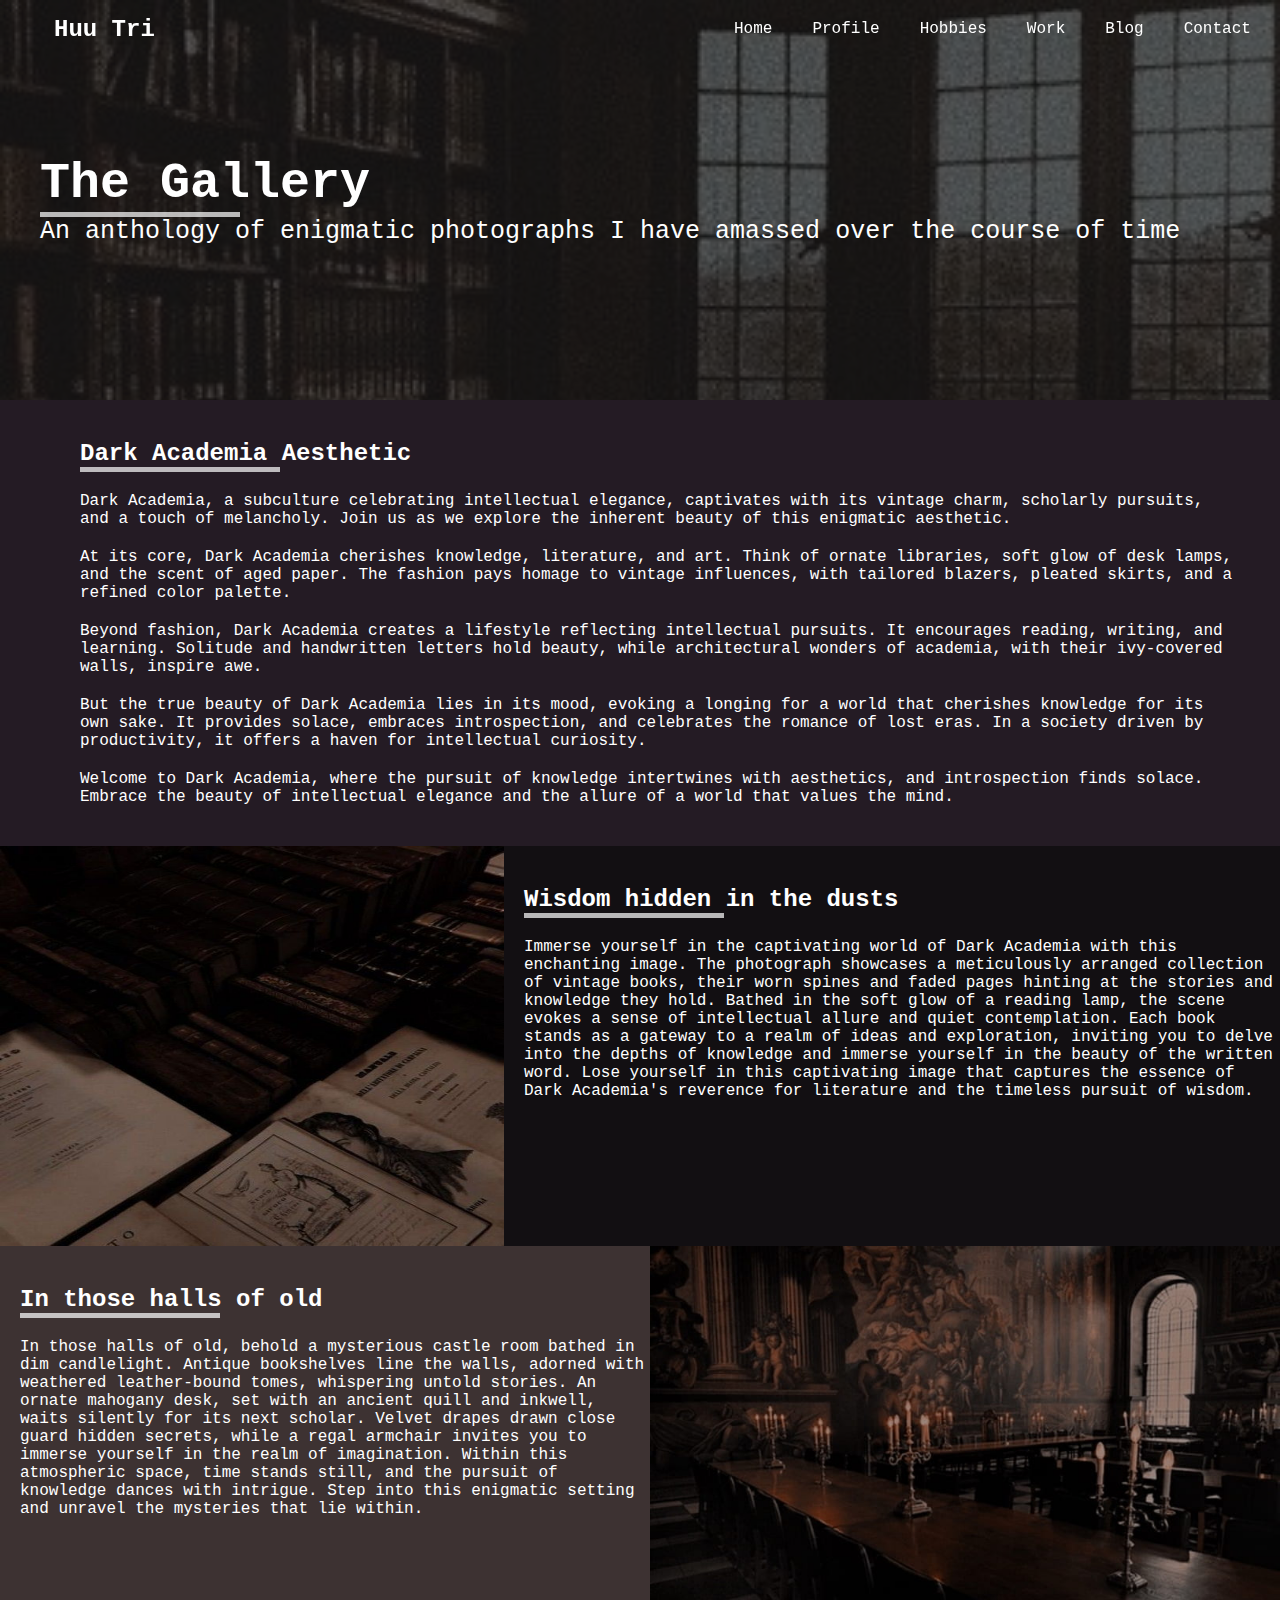
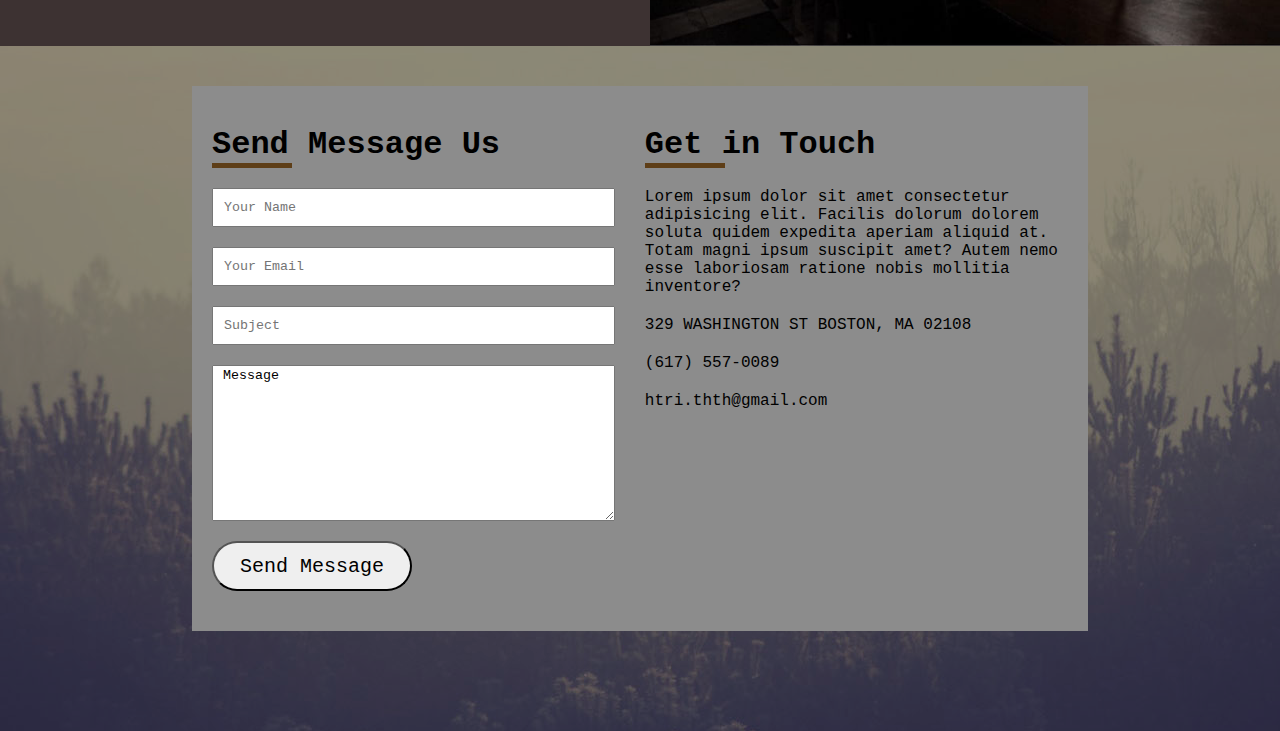
==== blog2.html @ 438009f9 "Added blog 2" ====
<!DOCTYPE html>
<html lang="en">
<head>
    <meta charset="UTF-8">
    <meta name="viewport" content="width=device-width, initial-scale=1.0">
    <title>Blog Gallery</title>
    <link rel="stylesheet" href="DevFolio.css">
    <link rel="stylesheet" href="responsive.css">
    <link rel="stylesheet" href="gallery.css">
</head>
<body>
    <div class="gallery-container">
        <div class="header">
            <div class="header-devfolio">
                <h2>Huu Tri</h2>
            </div>
            <ul class="header-options-choices">
                <li><a href="index.html#home">Home</a></li>
                <li><a href="index.html#profile">Profile</a></li>
                <li><a href="index.html#hobbies">Hobbies</a></li>
                <li><a href="index.html#portfolio">Work</a></li>
                <li><a href="index.html#blog">Blog</a></li>
                <li><a href="index.html#contact">Contact</a></li>
            </ul>
        </div>
        <div class="gallery-intro">
            <div class="gallery-overlay">
            </div>
            <div class="gallery-text">
                <h1>The Gallery</h1>
                <div class="gallery-bar"></div>
                <p>An anthology of enigmatic photographs I have amassed over the course of time</p>
            </div>
        </div>
        <div class="gallery-section1">
            <div class="gallery-section1-text">
                <h2>Dark Academia Aesthetic</h2>
                <div class="gallery-bar2"></div>
                <p>Dark Academia, a subculture celebrating intellectual elegance, captivates with its vintage charm, scholarly pursuits, and a touch of melancholy. Join us as we explore the inherent beauty of this enigmatic aesthetic.</p>
                <p>At its core, Dark Academia cherishes knowledge, literature, and art. Think of ornate libraries, soft glow of desk lamps, and the scent of aged paper. The fashion pays homage to vintage influences, with tailored blazers, pleated skirts, and a refined color palette.</p>
                <p>Beyond fashion, Dark Academia creates a lifestyle reflecting intellectual pursuits. It encourages reading, writing, and learning. Solitude and handwritten letters hold beauty, while architectural wonders of academia, with their ivy-covered walls, inspire awe.</p>
                <p>But the true beauty of Dark Academia lies in its mood, evoking a longing for a world that cherishes knowledge for its own sake. It provides solace, embraces introspection, and celebrates the romance of lost eras. In a society driven by productivity, it offers a haven for intellectual curiosity.</p>
                <p>Welcome to Dark Academia, where the pursuit of knowledge intertwines with aesthetics, and introspection finds solace. Embrace the beauty of intellectual elegance and the allure of a world that values the mind.</p>
            </div>
        </div>
        <div class="gallery-section2">
            <img src="./img/section2.jpg" alt="">
            <div class="gallery-section2-right">
                <h2>Wisdom hidden in the dusts</h2>
                <div class="gallery-bar"></div>
                <p>Immerse yourself in the captivating world of Dark Academia with this enchanting image. The photograph showcases a meticulously arranged collection of vintage books, their worn spines and faded pages hinting at the stories and knowledge they hold. Bathed in the soft glow of a reading lamp, the scene evokes a sense of intellectual allure and quiet contemplation. Each book stands as a gateway to a realm of ideas and exploration, inviting you to delve into the depths of knowledge and immerse yourself in the beauty of the written word. Lose yourself in this captivating image that captures the essence of Dark Academia's reverence for literature and the timeless pursuit of wisdom.</p>
            </div>
        </div>
        <div class="gallery-section3">
            <div class="gallery-section3-left">
                <h2>In those halls of old</h2>
                <div class="gallery-bar"></div>
                <p>In those halls of old, behold a mysterious castle room bathed in dim candlelight. Antique bookshelves line the walls, adorned with weathered leather-bound tomes, whispering untold stories. An ornate mahogany desk, set with an ancient quill and inkwell, waits silently for its next scholar. Velvet drapes drawn close guard hidden secrets, while a regal armchair invites you to immerse yourself in the realm of imagination. Within this atmospheric space, time stands still, and the pursuit of knowledge dances with intrigue. Step into this enigmatic setting and unravel the mysteries that lie within.</p>
            </div>
            <img src="./img/section3.jpg" alt="">
        </div>
        <div class="contact">
            <div class="contact-overlay">
            </div>
            <div class="contact-content">
                <div class="contact-left">
                    <h1>Send Message Us</h1>
                    <div class="contact-bar"></div>
                    <input type="text" placeholder="Your Name">
                    <input type="text" placeholder="Your Email">
                    <input type="text" placeholder="Subject">
                    <textarea name="" id="" cols="30" rows="10">Message</textarea>
                    <button>Send Message</button>
                </div>
                <div class="contact-right">
                    <h1>Get in Touch</h1>
                    <div class="contact-bar"></div>
                    <p>Lorem ipsum dolor sit amet consectetur adipisicing elit. Facilis dolorum dolorem soluta quidem expedita aperiam aliquid at. Totam magni ipsum suscipit amet? Autem nemo esse laboriosam ratione nobis mollitia inventore?</p>
                    <ul>
                        <li><i class="fas fa-location-arrow"></i> 329 WASHINGTON ST BOSTON, MA 02108</li>
                        <li><i class="fas fa-phone"></i> (617) 557-0089</li>
                        <li><i class="fas fa-envelope"></i> htri.thth@gmail.com</li>
                    </ul>
                </div>
            </div>
        </div>
    </div>
</body>
</html>
---- DevFolio.css ----
*{
    margin: 0;
    list-style: none;
    font-family: 'Courier New', Courier, monospace;
}

a{
    /* position: absolute; */
    text-decoration: none;
    color: #FFFFFF;
    /* left: 0; */
    /* right: 0; */
    /* top: 0;
    bottom: 0; */
    display: flex;
    /* text-align: center; */
    align-items: center;
    display: inline-block;
}

.header-options-choices a:hover{
    color: #b8884e;
    background-color: white;
}

.website-container{
    background-color: #b8884e;
}

/* Header */
.header{
    display: flex;
    flex-direction: row;
    width: 100%;
    justify-content: space-around;
    align-items: center;
    margin: 0 auto;
    background-color: #b8884e;
    color: #FFFFFF;
    position: fixed;
    left: 0;
    right: 0;
    top: 0;
    z-index: 11;
}

.header-devfolio{
    width: 40%;

}

.header-options-choices{
    display: flex;
    justify-content: space-evenly;
    align-items: center;
    width: 40%;
    /* padding: 20px 0 20px 0; */
}

.header-options-choices a{
    height: 58.4px;
    line-height: 58.4px;
    padding: 0 20px;
}

.header-options-choices li{
    list-style: none;
}

/* Intro */

.intro-container{
    /* position: relative; */
    position: absolute;
    background-color: #b8884e;
    opacity: 50%;
    left: 0;
    right: 0;
    top: 0;
    bottom: 0;
}

.intro{
    position: relative;
    color: white;
    background-image: url(https://wallpapers.com/images/hd/dark-academia-harry-potter-1979apfla13d2edk.jpg);
    width: 100%;
    z-index: 1;
    height: 600px;
    display: flex;
    align-items: center;
    justify-content: center;
    background-attachment: fixed;
}

.intro-text{
    text-align: center;
    z-index: 1;
}

.intro-title{
    font-size: 50px;
}

.intro-subtitle{
    font-size: 40px;
}

/* Profile */
.profile{
    margin-top: 40px;
    margin-left: auto;
    margin-right: auto;
    color: black;
    border: 1px solid #d6b575;
    width: 75%;
    display: flex;
    padding-top: 20px;
    background-color: #d6b575;
}

.profile-bar{
    height: 5px;
    width: 156px;
    background-color: #171819;
}

.profile-image{
    width: 100px;
    height: 125px;
}

.profile-left{
    width: 50%;
    margin: 20px;
}

.profile-left li{
    list-style-type: none;
}

.profile-left-top{
    display: flex;
    margin-bottom: 20px;
    font-size: 16px;
}

.profile-left-top-content{
    margin-left: 20px;
    display: flex;
    flex-direction: column;
    justify-content: space-between;
}

.profile-right{
    width: 50%;
    margin: 20px;
    font-size: 18px;
}

.profile-right p{
    margin: 15px 0;
}

/* Services */
.hobbies{
    padding-top: 30px;
    text-align: center;
}

.hobby-line{
    width: 60px;
    height: 5px;
    background-color: #171819;
    margin: 5px auto 20px auto;
}

.hobbies-top{
    display: flex;
    margin-top: 20px;
    justify-content: space-around;
    margin: 0 100px;
}

.hobby-container{
    border: 1px solid #986931;
    border-radius: 15px;
    width: 30%;
    background-color: #d6b575;
}

.hobby-all{
    margin: 60px 10px;
}

.hobby{
    border: 10px solid #F9E0BB;
    border-radius: 50%;
    width: 100px;
    height: 100px;
    line-height: 100px;
    font-size: 60px;
    margin: 0 auto;
    color: #884A39;
    transition: all 0.5s ease;
}

.hobby:hover{
    background-color: #FFC26F;
    border-color: #cfad69;
    color: white;
}

.hobbies-bottom{
    display: flex;
    margin-top: 20px;
    justify-content: space-around;
    margin: 20px 100px;
}

.hobby-content{
    color: #884A39;
}

/* Statistics */
.statistics{
    position: relative;
    background-image: url("https://wallpaperaccess.com/full/5652415.png");
    padding: 80px 0;
    display: flex;
    justify-content: space-around;
    background-blend-mode: multiply;
}

.statistics-overlay{
    position: absolute;
    background-color: #d6b575;
    left: 0;
    right: 0;
    bottom: 0;
    top: 0;
    opacity: 50%;
}

.statistics-container{
    text-align: center;
    z-index: 1;
}

.statistics-content{
    color: white;
    font-size: 25px;
    text-align: center;
}

.statistics-circle{
    border: 6px solid white;
    border-radius: 50%;
    width: 60px;
    height: 60px;
    line-height: 60px;
    font-size: 40px;
    margin: 0 auto;
    color: white;
}

/* Work */
.work-title{
    margin: 40px auto;
    text-align: center;
}

.work-bar{
    width: 65px;
    height: 5px;
    background-color: #171819;
    margin: -30px auto 50px auto;
}

.work-rows{
    display: flex;
    flex-wrap: nowrap;
    margin: 20px 40px;
    justify-content: space-around;
}

.work-image{
    width: 100%;
    /* object-fit: cover; */
    height: 300px;
}

.work-card{
    width: 25%;
    background-color: white;
    padding-bottom: 15px;
}

.work-wrapper{
    margin: 0 0 0 10px;
}

/* Feedback */
.feedback{
    background-image: url(img/overlay-bg.jpg);
    background-repeat: no-repeat;
    background-position: center;
    height: 380px;
    position: relative;
    display: flex;
    align-items: center;
    justify-content: center;
    padding: 20px;
    margin-top: 20px;
}

.feedback-overlay{
    position: absolute;
    background-color: #d6b575;
    top: 0;
    left: 0;
    right: 0;
    bottom: 0;
    opacity: 45%;
    /* display: flex;
    justify-content: center; */
}

.feedback-content{
    text-align: center;
    z-index: 1;
    margin: 0 auto;
    width: 80%;
    color: black;
}

.feedback-content img{
    height: 150px;
    width: 165px;
    border-radius: 100px;
}

.feedback-content h2{
    font-weight: 500;
    margin: 15px 0;
}

.feedback-content p{
    font-size: 18px;
    font-weight: 400;
}

.feedback-icon{
    text-align: center;
    font-size: 32px;
    border: 6px solid white;
    border-radius: 50%;
    width: 52px;
    height: 52px;
    line-height: 50px;
    background-color: white;
    margin: 10px auto;
}

/* Blog */
.blog-header{
    margin-top: 40px;
    text-align: center;
}

.blog-bar{
    height: 5px;
    width: 60px;
    background-color: #171819;
    margin: 5px auto 30px auto;
}

.blog-content{
    display: flex;
    margin: 0 40px;
    justify-content: space-evenly;
}

.blog-card{
    background-color: #FFF;
    border: 0px solid #FFF;
    width: 26%;
}

.card-image img{
    width: 100%;
}

.card-body{
    padding: 15px 8px;
}

/* Contact */
.contact{
    margin-top: 40px;
    position: relative;
    background-image: url(img/overlay-bg.jpg);
    background-repeat: no-repeat;
    background-position: center;
    padding: 100px 0;
}

.contact-overlay{
    position: absolute;
    background-color: #d6b575;
    top: 0;
    left: 0;
    right: 0;
    bottom: 0;
    opacity: 45%;
}

.contact-content{
    padding: 40px 0;
    background-color: white;
    margin: 0 auto;
    width: 70%;
    display: flex;
    /* height: 50%; */
}

.contact-left{
    width: 50%;
    display: flex;
    flex-direction: column;
    margin-left: 20px;
    z-index: 1;
}

.contact-left input{
    margin-top: 20px;
}

.contact-left textarea{
    margin-top: 20px;
}

.contact-left button{
    margin-top: 20px;
    /* width: 107px; */
    font-size: 20px;
    width: 200px;
    height: 50px;
    border-radius: 32px;
}

.contact-right{
    width: 55%;
    margin-left: 30px;
    z-index: 1;
}

.contact-right p{
    margin-top: 20px;
}

.contact-right ul{
    margin-top: 20px;
    padding: 0;
}

.contact-right li{
    margin-top: 20px;
}

.contact-bar{
    height: 5px;
    width: 80px;
    background-color: #5e3e17;
}

.contact-left input{
    padding: 10px;
}

.contact-left textarea{
    padding-left: 10px;
}

/* Blog */
.blog-container{
    background-color: #FFC26F;
}

.blog-intro{
    background-image: url(./img/landscape.jpg);
    position: relative;
    width: 100%;
    z-index: 1;
    height: 250px;
    background-attachment: fixed;
    display: flex;
    align-items: center;
    justify-content: center;
}

.blog-overlay{
    background-color: #986931;
    position: absolute;
    top: 0;
    bottom: 0;
    left: 0;
    right: 0;
    opacity: 70%;
}

.blog-text{
    font-size: 25px;
    color: white;
    z-index: 1;
}

.blog-main{
    margin: 50px auto 0 auto;
    display: flex;
    justify-content: center;
}

.travel-content{
    padding: 30px 30px 30px 30px;
    margin-left: 20px;
    background-color: #d6b575;
}

.travel-content h2{
    margin-bottom: 20px;
}

.travel-content p{
    margin-top: 20px;
}

.travel-content img{
    width: 100%;
}

.blog-left{
    width: 60%;
}

.blog-right{
    width: 30%;
    margin-left: 20px;
}

.blog-section{
    background-color: #d6b575;
    margin-bottom: 40px;
    padding: 20px;
}

.blog-contact{
    margin-top: 40px;
    background-color: #d6b575;
    display: flex;
    flex-direction: column;
    margin-left: 20px;
    padding: 40px 40px 20px 40px;
}

.blog-contact input{
    margin-top: 20px;
    padding: 10px;
}

.blog-contact textarea{
    margin-top: 20px;
}

.blog-contact button{
    margin-top: 20px;
    /* width: 107px; */
    font-size: 20px;
    width: 200px;
    height: 50px;
    border-radius: 32px;
}

/* Gallery */
.gallery-container{

}

.gallery-intro{
    background-image: url(./img/firstimage.jpg);
    background-repeat: no-repeat;
    background-size: cover;
    position: relative;
    width: 100%;
    z-index: 1;
    height: 400px;
    background-attachment: fixed;
    display: flex;
    align-items: center;
    justify-content: flex-start;
}

.gallery-overlay{
    background-color: #171819;
    position: absolute;
    top: 0;
    bottom: 0;
    left: 0;
    right: 0;
    opacity: 70%;
}

.gallery-text{
    margin-left: 40px;
    font-size: 25px;
    color: white;
    z-index: 1;
}

.gallery-bar{
    height: 5px;
    width: 200px;
    background-color: rgba(255, 255, 255, 0.7);
}

.gallery-section1{
    padding: 40px;
    background-color: #241b24;
    color: white;
    display: flex;
    justify-content: flex-start;
}

.gallery-section1-text{
    margin-left: 40px;
}

.gallery-bar2{
    height: 5px;
    width: 200px;
    background-color: rgba(255, 255, 255, 0.7);
}

.gallery-section1-text p{
    font-size: 16px;
    margin-top: 20px;
}

.gallery-section2 img{
    display: inline-block;
    height: 400px;
    width: 40%;
}

.gallery-section2{
    display: flex;
    background-color: #120f12;
}

.gallery-section2-right{
    padding-top: 40px;
    width: 60%;
    color: white;
    font-size: 16px;
    margin-left: 20px;
}

.gallery-section2-right p{
    margin-top: 20px;
}

.gallery-section3 img{
    display: inline-block;
    height: 400px;
    width: 50%;
}

.gallery-section3{
    display: flex;
    background-color: #3d3232;
}

.gallery-section3-left{
    padding-top: 40px;
    width: 50%;
    color: white;
    font-size: 16px;
    margin-left: 20px;
}

.gallery-section3-left p{
    margin-top: 20px;
}
---- responsive.css ----
/* PC */
@media (min-width: 1024px){

}

/* Tablet */
@media (min-width: 740px) and (max-width: 1023px){
    .header{
        flex-direction: column;
    }

    .header-devfolio{
        margin-top: 20px;
        width: 100%;
        text-align: center;
    }

    .header-options-choices{
        width: 100%;
        justify-content: space-around;
    }

    .header-options-choices{
        padding: 0;
    }

    .header-options-choices a{
        height: 58.4px;
        line-height: 58.4px;
    }

    .header-options-choices li{
        width: 75.15px;
    }

    .profile{
        width: 90%;
    }

    .hobbies-top{
        flex-direction: column;
        margin: 0;
    }   

    .hobbies-bottom{
        flex-direction: column;
        margin: 0;
    }

    .hobby-container{
        width: 50%;
        margin: 0 auto 20px auto;
    }

    .work-card{
        width: 50%;
        margin: 0 auto 20px auto;
    }

    .work-rows{
        flex-direction: column;
        margin: 0px;
    }

    .blog-content{
        flex-direction: column;
    }

    .blog-card{
        margin: 0 auto 20px auto;
        width: 50%;
    }

    .statistics{
        flex-wrap: wrap;
    }

    .contact-content{
        flex-direction: column-reverse;
        width: 90%;
    }

    .contact-left{
        width: 90%;
        margin-bottom: 20px;
    }

    .contact-right{
        width: 90%;
        margin-bottom: 20px;
    }

}

/* Big Phone */

@media (max-width: 739px){
    .header{
        flex-direction: column;
    }

    .header-devfolio{
        margin-top: 20px;
        width: 100%;
        text-align: center;
    }

    .header-options-choices{
        width: 100%;
        justify-content: space-around;
    }

    .header-options-choices{
        padding: 0;
    }

    .header-options-choices a{
        height: 58.4px;
        line-height: 58.4px;
    }

    .header-options-choices li{
        width: 75.15px;
    }

    .profile{
        width: 90%;
    }

    .hobbies-top{
        flex-direction: column;
        margin: 0;
    }   

    .hobbies-bottom{
        flex-direction: column;
        margin: 0;
    }

    .hobby-container{
        width: 50%;
        margin: 0 auto 20px auto;
    }

    .work-card{
        width: 50%;
        margin: 0 auto 20px auto;
    }

    .work-rows{
        flex-direction: column;
        margin: 0px;
    }

    .blog-content{
        flex-direction: column;
    }

    .blog-card{
        margin: 0 auto 20px auto;
        width: 50%;
    }

    .statistics{
        flex-wrap: wrap;
    }

    .contact-content{
        flex-direction: column-reverse;
        width: 90%;
    }

    .contact-left{
        width: 90%;
    }

    .contact-right{
        width: 90%;
        margin-bottom: 20px;
    }

}

@media (max-width: 500px){

    .header-options-choices{
        font-size: 12px;
    }

    .header-options-choices li{
        width: auto;
    }

    .header-options-choices a{
        padding: 0;
    }

    .profile{
        flex-direction: column;
    }

    .profile-left{
        width: 90%;
    }

    .profile-right{
        width: 90%;
    }

    .hobby-container{
        width: 90%;
    }

    .work-card{
        width: 90%;
    }

    .blog-card{
        width: 90%;
    }
}
---- gallery.css ----
.header{
    background-color: rgba(184, 136, 78, 0);
}

.header-options-choices a:hover{
    color: #000000;
    background-color: white;
}

.contact{
    margin-top: 0;
    padding-top: 40px;
}

.contact-overlay{
    background-color: #000000;
}
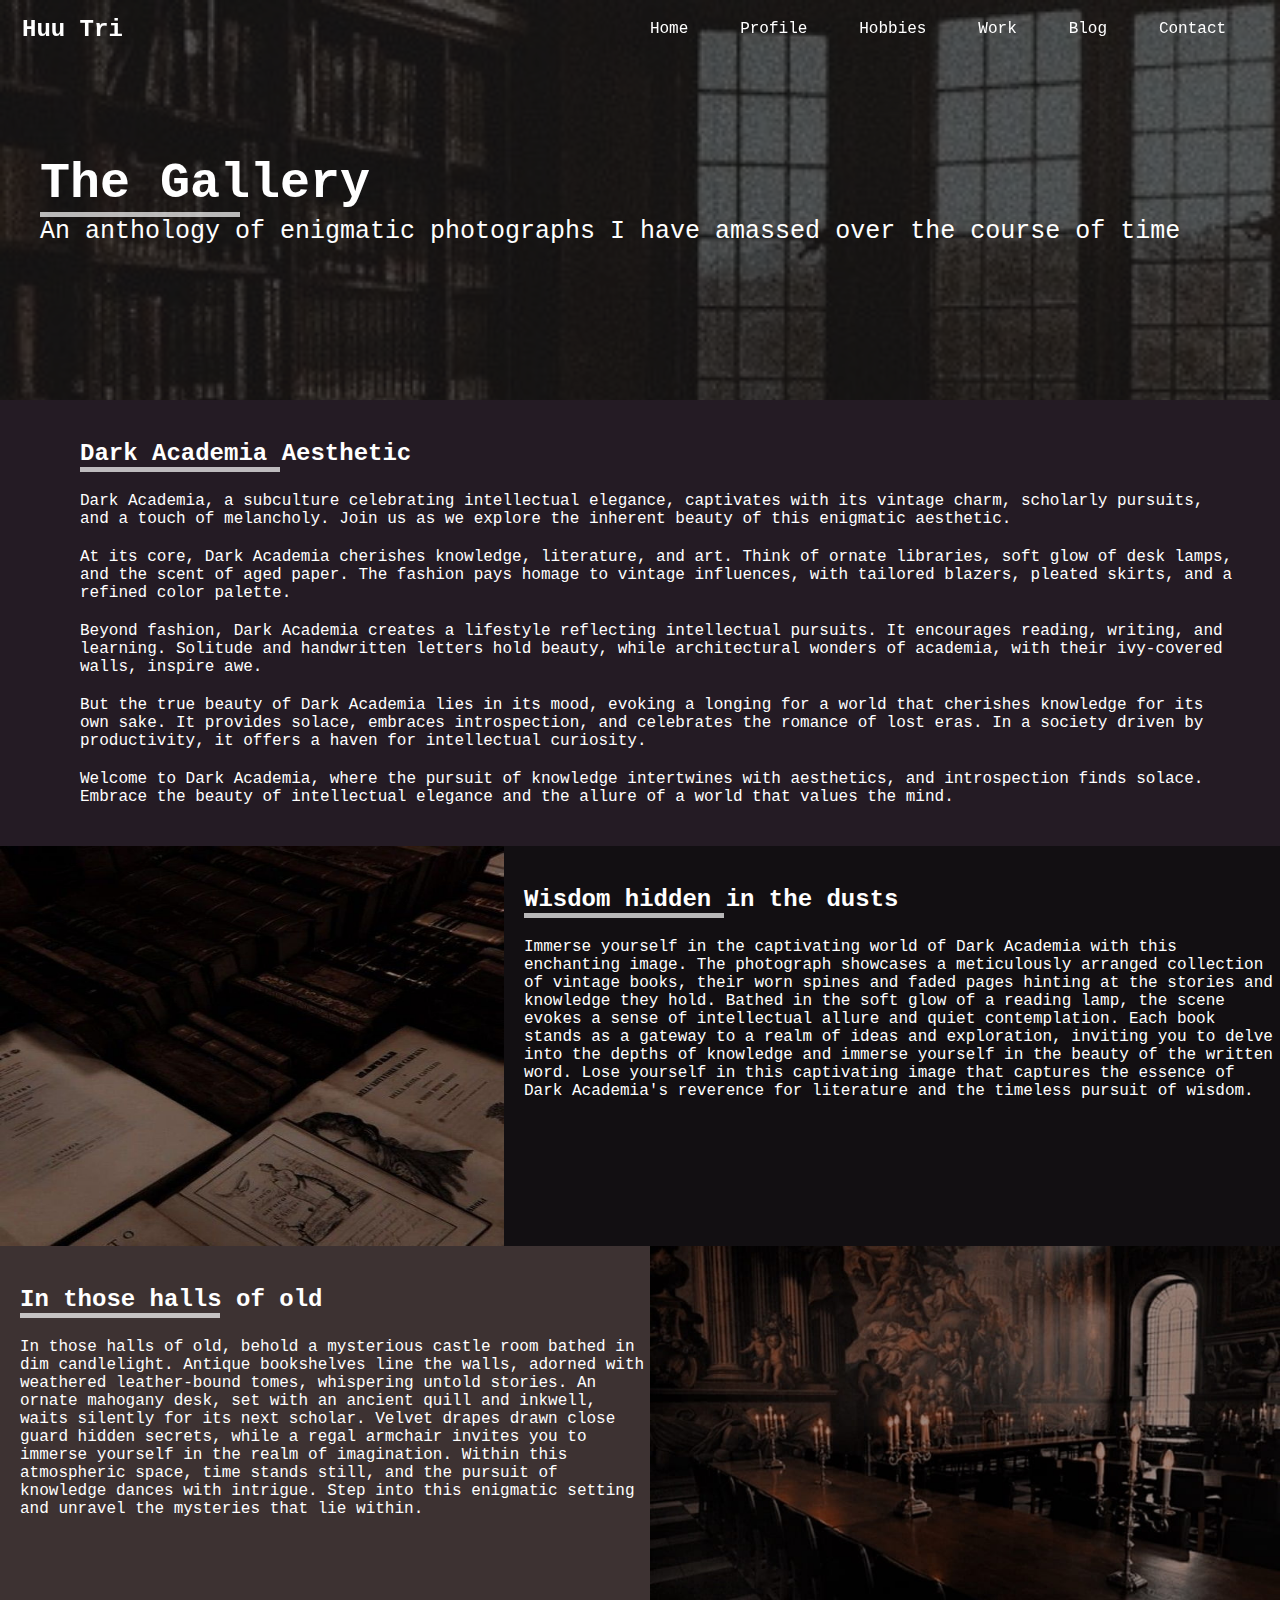
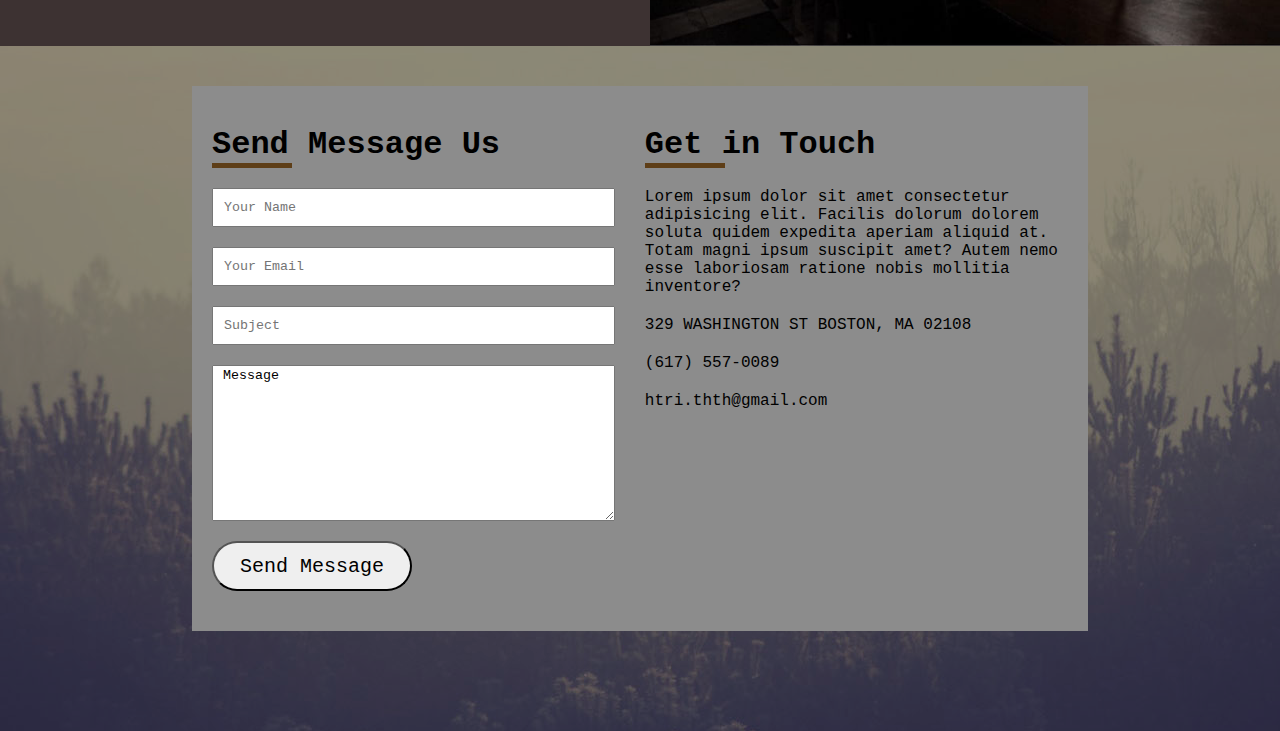
==== commit 023d2223: "Added responsive for sub-pages" ====
--- a/blog2.html
+++ b/blog2.html
@@ -5,8 +5,8 @@
     <meta name="viewport" content="width=device-width, initial-scale=1.0">
     <title>Blog Gallery</title>
     <link rel="stylesheet" href="DevFolio.css">
+    <link rel="stylesheet" href="gallery.css">
     <link rel="stylesheet" href="responsive.css">
-    <link rel="stylesheet" href="gallery.css">
 </head>
 <body>
     <div class="gallery-container">
--- a/DevFolio.css
+++ b/DevFolio.css
@@ -53,7 +53,7 @@
     display: flex;
     justify-content: space-evenly;
     align-items: center;
-    width: 40%;
+    width: 50%;
     /* padding: 20px 0 20px 0; */
 }
 
@@ -690,4 +690,100 @@
 
 .gallery-section3-left p{
     margin-top: 20px;
+}
+
+/* Blog 3 */
+.artistic-container{
+    background: rgb(241,72,33);
+    background: linear-gradient(90deg, rgba(241,72,33,0.8436624649859944) 16%, rgba(124,228,238,1) 60%, rgba(246,250,86,1) 100%, rgba(64,122,45,1) 100%);
+}
+
+.artistic-intro{
+    display: flex;
+    height: 400px;
+    justify-content: center;
+    align-items: center;
+}
+
+.artistic-intro h1{
+    position: relative;
+    width: 21%;
+}
+
+.artistic-intro img{
+    height: 300px;
+    margin-left: 40px;
+    opacity: 85%;
+}
+
+.artistic-bar{
+    position: absolute;
+    height: 2px;
+    width: 145px;
+    background-color: #120f12;
+    z-index: 1;
+    top: 165px;
+}
+
+.artistic-divider{
+    height: 3px;
+    width: 80%;
+    background-color: black;
+    margin: 0 auto;
+}
+
+/* First Section of Artistic */
+.artistic-first{
+    padding-top: 40px;
+    display: flex;
+    padding-bottom: 100px;
+}
+
+.artistic-first img{
+    height: 300px;
+    margin-left: 100px;
+}
+
+.artistic-fish{
+    position: relative;
+}
+
+.artistic-fish img:hover{
+
+}
+
+.artistic-basketball{
+    position: absolute;
+    left: -50px;
+    bottom: -60px;
+}
+
+.artistic-first-content{
+    width: 40%;
+    margin-left: 40px;
+}
+
+.artistic-button{
+    background-color: rgba(124,228,238,0);
+    font-size: 20px;
+    margin-top: 20px;
+    border: 1px solid black;
+    border-radius: 8px;
+}
+
+.artistic-button:hover{
+    background-color: white;
+    border-color: white;
+}
+
+/* Second section */
+.artistic-second{
+    padding: 40px 0;
+    display: flex;
+    margin: 0 auto;
+    justify-content: space-evenly;
+}
+
+.artistic-second-part{
+    width: 30%;
 }--- a/responsive.css
+++ b/responsive.css
@@ -27,6 +27,7 @@
     .header-options-choices a{
         height: 58.4px;
         line-height: 58.4px;
+        padding: 0px 0px;
     }
 
     .header-options-choices li{
@@ -90,11 +91,76 @@
         margin-bottom: 20px;
     }
 
+    .blog-text{
+        margin-top: 60px;
+    }
+
+    .gallery-section2{
+        flex-direction: column;
+    }
+
+    .gallery-section2 img{
+        width: 100%;
+    }
+
+    .gallery-section2-right{
+        width: 100%;
+        padding: 20px 0;
+    }
+
+    .gallery-section3{
+        flex-direction: column-reverse;
+    }
+
+    .gallery-section3 img{
+        width: 100%;
+    }
+
+    .gallery-section3-left{
+        width: 100%;
+        padding: 20px 0;
+    }
+
+    .artistic-header{
+        flex-direction: column;
+    }
+
+    .artistic-header-devfolio{
+        margin-top: 20px;
+        width: 100%;
+        text-align: center;
+    }
+
+    .artistic-header-options-choices{
+        width: 100%;
+        justify-content: space-around;
+    }
+
+    .artistic-header-options-choices{
+        padding: 0;
+    }
+
+    .artistic-header-options-choices a{
+        height: 58.4px;
+        line-height: 58.4px;
+    }
+
+    .artistic-header-options-choices li{
+        width: 75.15px;
+    }
+
+    .artistic-first{
+        justify-content: center;
+    }
+
+    .artistic-first img{
+        margin-left: 0px;
+    }
 }
 
 /* Big Phone */
 
-@media (max-width: 739px){
+@media (max-width: 740px){
     .header{
         flex-direction: column;
     }
@@ -117,6 +183,7 @@
     .header-options-choices a{
         height: 58.4px;
         line-height: 58.4px;
+        padding: 0px 0px;
     }
 
     .header-options-choices li{
@@ -179,9 +246,91 @@
         margin-bottom: 20px;
     }
 
+    .blog-text{
+        margin-top: 60px;
+    }
+
+    .gallery-section2{
+        flex-direction: column;
+    }
+
+    .gallery-section2 img{
+        width: 100%;
+    }
+
+    .gallery-section2-right{
+        width: 100%;
+        padding: 20px 0;
+    }
+
+    .gallery-section3{
+        flex-direction: column-reverse;
+    }
+
+    .gallery-section3 img{
+        width: 100%;
+    }
+
+    .gallery-section3-left{
+        width: 100%;
+        padding: 20px 0;
+    }
+
+    .artistic-header{
+        flex-direction: column;
+    }
+
+    .artistic-header-devfolio{
+        margin-top: 20px;
+        width: 100%;
+        text-align: center;
+    }
+
+    .artistic-header-options-choices{
+        width: 100%;
+        justify-content: space-around;
+    }
+
+    .artistic-header-options-choices{
+        padding: 0;
+    }
+
+    .artistic-header-options-choices a{
+        height: 58.4px;
+        line-height: 58.4px;
+    }
+
+    .artistic-header-options-choices li{
+        width: 75.15px;
+    }
+
+    .artistic-first{
+        justify-content: center;
+    }
+
+    .artistic-first-content{
+        width: 100%;
+    }
+
+    .artistic-first img{
+        display: none;
+    }
+
+    .artistic-bar{
+        display: none;
+    }
+
+    .artistic-second{
+        flex-direction: column;
+    }
+
+    .artistic-second-part{
+        width: 100%;
+        margin-bottom: 40px;
+    }
 }
 
-@media (max-width: 500px){
+@media (max-width: 600px){
 
     .header-options-choices{
         font-size: 12px;
@@ -207,6 +356,10 @@
         width: 90%;
     }
 
+    .feedback-content img{
+
+    }
+
     .hobby-container{
         width: 90%;
     }
@@ -218,4 +371,81 @@
     .blog-card{
         width: 90%;
     }
+
+    .blog-main{
+        flex-direction: column;
+    }
+
+    .blog-left{
+        width: 95%;
+    }
+
+    .blog-right{
+        width: 95%;
+        margin: 40px auto;
+    }
+
+    .blog-text{
+
+    }
+
+    .gallery-section2{
+        flex-direction: column;
+    }
+
+    .gallery-section2 img{
+        width: 100%;
+    }
+
+    .gallery-section2-right{
+        width: 100%;
+        padding: 20px 0;
+    }
+
+    .gallery-section3{
+        flex-direction: column-reverse;
+    }
+
+    .gallery-section3 img{
+        width: 100%;
+    }
+
+    .gallery-section3-left{
+        width: 100%;
+        padding: 20px 0;
+    }
+
+    .artistic-header-options-choices{
+        font-size: 12px;
+    }
+
+    .artistic-header-options-choices li{
+        width: auto;
+    }
+
+    .artistic-header-options-choices a{
+        padding: 0;
+    }
+
+    .artistic-intro{
+        flex-direction: column-reverse;
+    }
+
+    .artistic-intro h1{
+        width: 100%;
+        text-align: center;
+    }
+
+    .artistic-intro img{
+        height: 100px;
+    }
+
+    .artistic-second{
+        flex-direction: column;
+    }
+
+    .artistic-second-part{
+        width: 100%;
+        margin-bottom: 40px;
+    }
 }